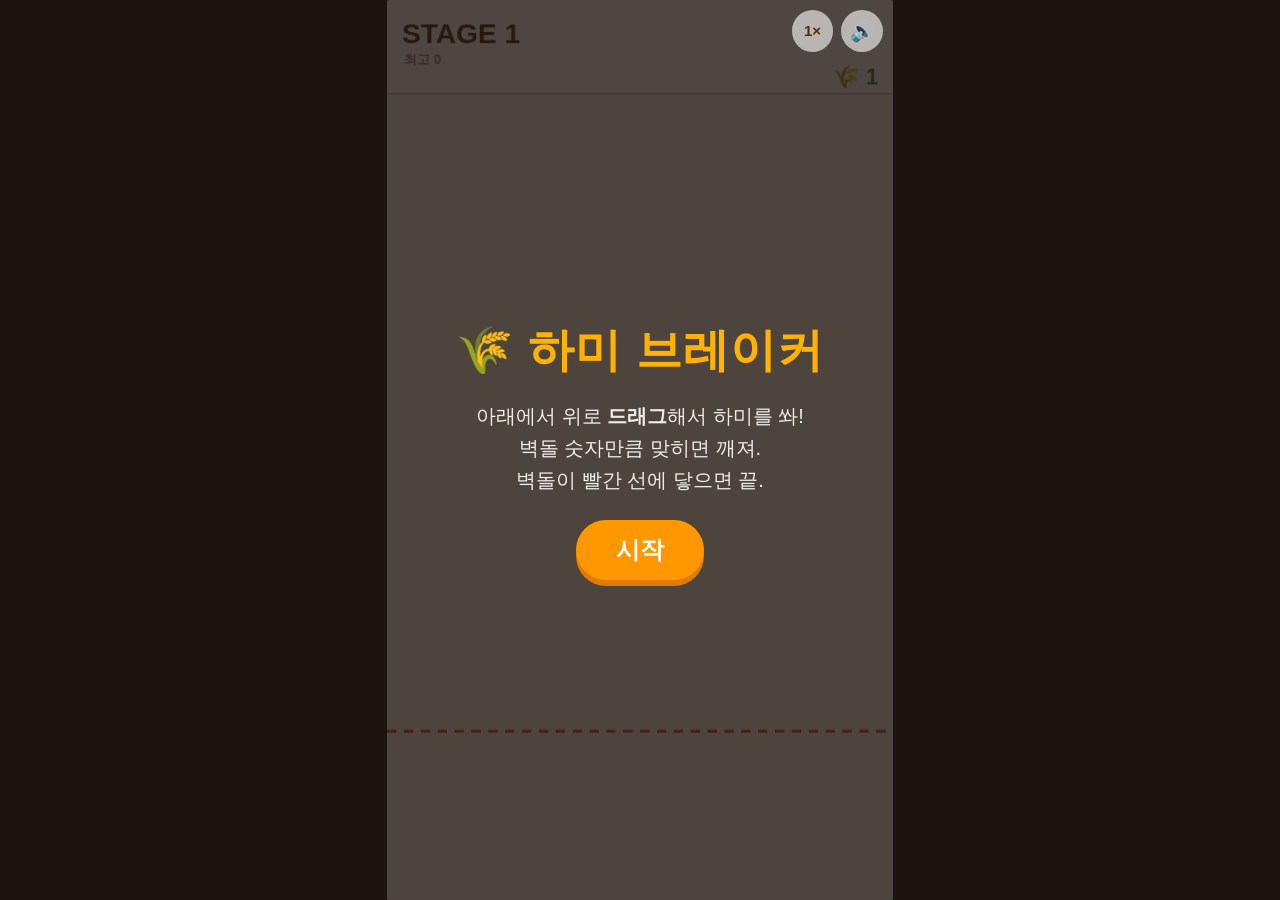
==== hami-breaker.html @ 2b54de38 "벽돌색 스테이지 상대값(최신=빨강, 낮을수록 연하게)" ====
<!DOCTYPE html>
<html lang="ko">
<head>
<meta charset="utf-8">
<meta name="viewport" content="width=device-width, initial-scale=1, maximum-scale=1, user-scalable=no">
<title>하미 브레이커</title>
<style>
  * { margin:0; padding:0; box-sizing:border-box; -webkit-tap-highlight-color:transparent; }
  html,body {
    height:100%; background:#1b1410; overflow:hidden;
    font-family:-apple-system,'Segoe UI',Roboto,'Apple SD Gothic Neo','Malgun Gothic',sans-serif;
    display:flex; align-items:center; justify-content:center;
    user-select:none; touch-action:none;
  }
  #wrap {
    position:relative; height:100vh; aspect-ratio:540/960; max-width:100vw;
    box-shadow:0 0 60px rgba(0,0,0,.6);
  }
  canvas { display:block; width:100%; height:100%; background:#fff8e1; border-radius:2px; }
  #overlay {
    position:absolute; inset:0; display:flex; flex-direction:column;
    align-items:center; justify-content:center; gap:18px;
    background:rgba(27,20,16,.78); color:#fff; text-align:center;
    opacity:0; pointer-events:none; transition:opacity .25s;
  }
  #overlay.show { opacity:1; pointer-events:auto; }
  #mute {
    position:absolute; top:10px; right:10px; z-index:5;
    width:42px; height:42px; border:none; border-radius:50%;
    background:rgba(255,255,255,.6); font-size:20px; cursor:pointer; line-height:42px;
  }
  #mute:active { transform:scale(.92); }
  #speed {
    position:absolute; top:10px; right:60px; z-index:5;
    height:42px; padding:0 12px; border:none; border-radius:21px;
    background:rgba(255,255,255,.6); font-size:15px; font-weight:800; color:#5d2c00;
    cursor:pointer; line-height:42px;
  }
  #speed.on { background:#ff9800; color:#fff; }
  #speed:active { transform:scale(.92); }
  #overlay h1 { font-size:clamp(28px,7vw,46px); color:#ffb300; letter-spacing:1px; }
  #overlay p  { font-size:clamp(15px,3.6vw,20px); line-height:1.6; opacity:.9; }
  #overlay .big { font-size:clamp(34px,9vw,60px); color:#ff9800; font-weight:800; }
  #btn {
    margin-top:6px; padding:14px 40px; font-size:clamp(18px,4.4vw,24px); font-weight:700;
    color:#fff; background:#ff9800; border:none; border-radius:40px; cursor:pointer;
    box-shadow:0 6px 0 #e07b00; transition:transform .05s;
  }
  #btn:active { transform:translateY(4px); box-shadow:0 2px 0 #e07b00; }
</style>
</head>
<body>
<div id="wrap">
  <canvas id="cv" width="540" height="960"></canvas>
  <button id="speed" aria-label="배속">1×</button>
  <button id="mute" aria-label="소리 켜기/끄기">🔊</button>
  <div id="overlay" class="show">
    <h1 id="ttl">🌾 하미 브레이커</h1>
    <p id="sub">아래에서 위로 <b>드래그</b>해서 하미를 쏴!<br>벽돌 숫자만큼 맞히면 깨져.<br>벽돌이 빨간 선에 닿으면 끝.</p>
    <div id="scoreLine" style="display:none"></div>
    <button id="btn">시작</button>
  </div>
</div>
<script>window.__HAMI_SRC__="[data-uri]";</script>
<script>
"use strict";
/* =========================================================================
   하미 브레이커 v2 — 스테이지 / 콤보 / 벌크업 / 궤적예측 / juice
   ========================================================================= */

// ---- CONFIG : 재미 튜닝은 여기 ----
const CFG = {
  W:540, H:960, COLS:7, GAP:6,
  TOP:120, DEADLINE:780, LAUNCH_Y:885,
  BALL_R:12, BALL_DRAW:3.2, BALL_SPEED:880,
  FIRE_GAP:0.04, HURRY_AFTER:4.0, MAX_TURN:7, MIN_VY:130,
  SKILL_BONUS:6,      // 한 턴에 이만큼 깰 때마다 보너스 하미 +1 (실력 보상)
  MAX_FIRE_TIME:1.6,  // 공 전체 발사에 걸리는 최대 시간(초)
  WIN_STAGE:100,
  BULK_R:1.55,        // 벌크 시 공 크기 배율
  ROW_FILL:0.7,       // 새 줄 벽돌 생길 확률
  PICKUP_CHANCE:0.55, // 새 줄에 픽업 들어갈 확률
};
const COLW=(CFG.W-CFG.GAP*(CFG.COLS+1))/CFG.COLS;
const ROWH=32;   // 벽돌 높이(얇은 직사각형)
const HEADER_H=100;  // 상단 헤더 높이(정보 영역)
const colX=c=>CFG.GAP+c*(COLW+CFG.GAP);
const rowY=r=>CFG.TOP+r*(ROWH+CFG.GAP);
const clamp=(v,a,b)=>Math.max(a,Math.min(b,v));

// ---- 테마 ----
const THEME = {
  bg:'#fff8e1',
  brick1:'#ffcc80', brick2:'#ffa726', brick3:'#fb8c00', bomb:'#ef5350',
  brickEdge:'#e65100', text:'#5d2c00',
  pickup:'#66bb6a', dead:'#e53935',
};

// ---- 사운드 (Web Audio, 합성) ----
const SND = {
  ctx:null, muted:false, master:1.4, noise:null, lastHit:0,
  init(){
    if(!this.ctx){ try{ this.ctx=new (window.AudioContext||window.webkitAudioContext)(); }catch(e){} }
    if(this.ctx&&!this.noise){ const n=Math.floor(this.ctx.sampleRate*0.3);
      const buf=this.ctx.createBuffer(1,n,this.ctx.sampleRate), d=buf.getChannelData(0);
      for(let i=0;i<n;i++) d[i]=Math.random()*2-1; this.noise=buf; }
    if(this.ctx&&this.ctx.state==='suspended') this.ctx.resume();
  },
  // 필터된 노이즈 = 퍼커시브 "톡/퍽"
  pop(freq,dur,vol,q){
    if(this.muted||!this.ctx||!this.noise) return;
    const t=this.ctx.currentTime;
    const s=this.ctx.createBufferSource(); s.buffer=this.noise;
    const bp=this.ctx.createBiquadFilter(); bp.type='bandpass';
    bp.frequency.setValueAtTime(freq,t); bp.frequency.exponentialRampToValueAtTime(Math.max(80,freq*0.45),t+dur);
    bp.Q.value=q||4;
    const g=this.ctx.createGain(); g.gain.setValueAtTime((vol||0.3)*this.master,t); g.gain.exponentialRampToValueAtTime(0.0001,t+dur);
    s.connect(bp); bp.connect(g); g.connect(this.ctx.destination); s.start(t); s.stop(t+dur);
  },
  // 부드러운 톤 (코인/팡파레)
  beep(freq,dur,vol,type){
    if(this.muted||!this.ctx) return;
    const t=this.ctx.currentTime;
    const o=this.ctx.createOscillator(), g=this.ctx.createGain();
    o.type=type||'sine'; o.frequency.value=freq;
    g.gain.setValueAtTime(0,t); g.gain.linearRampToValueAtTime((vol||0.2)*this.master,t+0.012); g.gain.exponentialRampToValueAtTime(0.0001,t+dur);
    o.connect(g); g.connect(this.ctx.destination); o.start(t); o.stop(t+dur);
  },
  hit(){ if(!this.ctx)return; if(this.ctx.currentTime-this.lastHit<0.018)return; this.lastHit=this.ctx.currentTime; this.pop(950,0.045,0.10,2); },
  brk(combo){ this.pop(420+Math.min(900,(combo||1)*55),0.11,0.32,3); },
  pick(){ this.beep(880,0.10,0.18,'sine'); setTimeout(()=>this.beep(1320,0.13,0.16,'sine'),55); },
  shoot(){ this.pop(280,0.06,0.09,1); },
  bulk(){ this.pop(150,0.5,0.4,1.4); this.beep(220,0.45,0.18,'sawtooth'); setTimeout(()=>this.beep(440,0.4,0.16,'square'),130); },
  clear(){ [660,880,1100,1320].forEach((f,i)=>setTimeout(()=>this.beep(f,0.25,0.18,'sine'),i*100)); },
  over(){ this.beep(330,0.45,0.2,'sine'); setTimeout(()=>this.beep(196,0.6,0.2,'sine'),120); },
  win(){ [523,659,784,1047,1319,1568].forEach((f,i)=>setTimeout(()=>this.beep(f,0.28,0.18,'triangle'),i*140)); },
};

// ---- DOM ----
const cv=document.getElementById('cv');
const ctx=cv.getContext('2d');
const overlay=document.getElementById('overlay');
const btn=document.getElementById('btn');
const ttl=document.getElementById('ttl');
const sub=document.getElementById('sub');
const scoreLine=document.getElementById('scoreLine');

// ---- 하미 이미지 ----
const HAMI_IMG=new Image();
let hamiReady=false;
HAMI_IMG.onload=()=>{ hamiReady=true; };
HAMI_IMG.src=window.__HAMI_SRC__||'';
const HAMI_AR=266/273;
function drawHami(x,y,r){
  if(hamiReady){ const h=r*CFG.BALL_DRAW, w=h*HAMI_AR; ctx.drawImage(HAMI_IMG,x-w/2,y-h/2,w,h); return; }
  ctx.fillStyle='#fffdf7'; ctx.strokeStyle='#ffcc80'; ctx.lineWidth=Math.max(1,r*0.18);
  ctx.beginPath(); ctx.ellipse(x,y+r*0.1,r*0.92,r,0,0,6.2832); ctx.fill(); ctx.stroke();
}

// ---- 게임 상태 ----
let game=null;
let gameSpeed=1;   // 1× / 1.5× 토글
function newGame(){
  return { state:'menu', stage:1, ballCount:1, score:0,
           best:+(localStorage.getItem('hami_best')||0),
           balls:[], bricks:[], pickups:[], particles:[], popups:[],
           launchX:CFG.W/2, aim:null, fireDir:null, fireQueue:0, fireTimer:0,
           turnTime:0, nextLaunchX:null, turnsUsed:0, par:1,
           combo:0, comboPunch:0, comboHitT:9, turnContacts:0, cleared:0, nextMilestone:1000, slowDone:false,
           bulk:false, pierce:false, dmgMult:1, roulette:null, fireGap:CFG.FIRE_GAP,
           shake:0, hitstop:0, timeScale:1 };
}

// 맨 윗줄(row 0) 새로 생성 — 벽돌 숫자(HP) = 현재 스테이지
function spawnTopRow(g){
  const hp=g.stage;
  const fill=Math.min(0.42+g.stage*0.006,0.72);  // 벽돌 개수 살짝 올림(난이도↑)
  let placed=0;
  for(let c=0;c<CFG.COLS;c++){
    if(Math.random()<fill){
      g.bricks.push({col:c,row:0,hp,maxHp:hp,type:'normal',shake:0,dead:false});
      placed++;
    }
  }
  if(placed===0){ const c=Math.floor(Math.random()*CFG.COLS);
    g.bricks.push({col:c,row:0,hp,maxHp:hp,type:'normal',shake:0,dead:false}); }
  // 매 줄마다 하미 픽업 1개 무조건 (+1, 가끔 +2)
  let empties=[];
  for(let c=0;c<CFG.COLS;c++) if(!g.bricks.some(b=>b.row===0&&b.col===c)) empties.push(c);
  if(empties.length===0){ const c=Math.floor(Math.random()*CFG.COLS);
    g.bricks=g.bricks.filter(b=>!(b.row===0&&b.col===c)); empties=[c]; }
  const c=empties[Math.floor(Math.random()*empties.length)];
  const amount=1;  // 픽업은 전부 +1
  g.pickups.push({col:c,row:0,taken:false,amount});
}

function startRun(){
  if(!game) game=newGame();
  const g=game;
  g.stage=1; g.ballCount=1; g.score=1;
  g.balls=[]; g.bricks=[]; g.pickups=[]; g.particles=[]; g.popups=[];
  g.aim=null; g.nextLaunchX=null; g.fireQueue=0; g.turnTime=0;
  g.combo=0; g.comboPunch=0; g.comboHitT=9; g.turnContacts=0; g.cleared=0; g.nextMilestone=1000; g.slowDone=false;
  g.bulk=false; g.pierce=false; g.dmgMult=1; g.roulette=null;
  g.shake=0; g.hitstop=0; g.timeScale=1; g.launchX=CFG.W/2;
  // 스테이지 1: 한 줄로 시작 (하미 픽업 1개 같이)
  spawnTopRow(g);
  g.state='aiming';
  hideOverlay();
}

// ---- 입력 ----
function canvasPos(evt){
  const rect=cv.getBoundingClientRect();
  const src=evt.touches?evt.touches[0]:(evt.changedTouches?evt.changedTouches[0]:evt);
  return { x:(src.clientX-rect.left)/rect.width*CFG.W, y:(src.clientY-rect.top)/rect.height*CFG.H };
}
let dragging=false;
function onDown(e){ if(!game||game.state!=='aiming')return; e.preventDefault();
  const p=canvasPos(e); if(p.y<CFG.TOP)return; dragging=true; game.aim=p; }
function onMove(e){ if(!dragging||!game)return; e.preventDefault(); game.aim=canvasPos(e); }
function onUp(e){ if(!dragging||!game)return; e.preventDefault(); dragging=false;
  const dir=aimDir(game); game.aim=null; if(!dir)return; launch(game,dir); }
function aimDir(g){ if(!g.aim)return null;
  let dx=g.aim.x-g.launchX, dy=g.aim.y-CFG.LAUNCH_Y; const len=Math.hypot(dx,dy);
  if(len<8)return null; dx/=len; dy/=len; if(dy>-0.12)return null; return {x:dx,y:dy}; }
function launch(g,dir){ SND.shoot(); g.state='shooting'; g.fireQueue=g.ballCount; g.fireTimer=0;
  g.fireDir=dir; g.turnTime=0; g.nextLaunchX=null; g.turnsUsed++;
  g.turnContacts=0; g.cleared=0; g.bulk=false; g.pierce=false; g.dmgMult=1;
  g.slowDone=false; g.fleeing=false;   // 콤보(g.combo)는 유지 — 턴 넘어가도 안 지움
  // 공 많으면 발사 간격 줄여서 총 발사시간 ~1.6초로 캡
  g.fireGap=Math.max(0.004, Math.min(CFG.FIRE_GAP, CFG.MAX_FIRE_TIME/g.ballCount)); }
cv.addEventListener('mousedown',onDown);
cv.addEventListener('mousemove',onMove);
window.addEventListener('mouseup',onUp);
cv.addEventListener('touchstart',onDown,{passive:false});
cv.addEventListener('touchmove',onMove,{passive:false});
window.addEventListener('touchend',onUp,{passive:false});

// ---- 물리 ----
function brickRect(b){ return {x:colX(b.col),y:rowY(b.row),w:COLW,h:ROWH}; }
function circleBrick(x,y,R,b){ const r=brickRect(b);
  const cx=clamp(x,r.x,r.x+r.w), cy=clamp(y,r.y,r.y+r.h);
  return (x-cx)*(x-cx)+(y-cy)*(y-cy)<=R*R; }
function reflectOff(ball,b,R){ const r=brickRect(b);
  const cx=clamp(ball.x,r.x,r.x+r.w), cy=clamp(ball.y,r.y,r.y+r.h);
  let nx=ball.x-cx, ny=ball.y-cy, d2=nx*nx+ny*ny;
  if(d2<1e-6){ const L=ball.x-r.x,Rr=r.x+r.w-ball.x,T=ball.y-r.y,B=r.y+r.h-ball.y,m=Math.min(L,Rr,T,B);
    if(m===L){ball.x=r.x-R;ball.vx=-Math.abs(ball.vx);} else if(m===Rr){ball.x=r.x+r.w+R;ball.vx=Math.abs(ball.vx);}
    else if(m===T){ball.y=r.y-R;ball.vy=-Math.abs(ball.vy);} else {ball.y=r.y+r.h+R;ball.vy=Math.abs(ball.vy);} }
  else { const d=Math.sqrt(d2); nx/=d; ny/=d; const dot=ball.vx*nx+ball.vy*ny;
    ball.vx-=2*dot*nx; ball.vy-=2*dot*ny; const push=R-d; ball.x+=nx*push; ball.y+=ny*push; } }

function fireOne(g){ g.balls.push({x:g.launchX,y:CFG.LAUNCH_Y,vx:g.fireDir.x*CFG.BALL_SPEED,vy:g.fireDir.y*CFG.BALL_SPEED,active:true,trail:[]}); }

function stepBall(g,ball,dt){
  const R=g.bulk?CFG.BALL_R*CFG.BULK_R:CFG.BALL_R;
  const dist=Math.hypot(ball.vx,ball.vy)*dt;
  const steps=Math.max(1,Math.ceil(dist/(R*0.8)));
  const h=dt/steps;
  for(let s=0;s<steps&&ball.active;s++){
    ball.x+=ball.vx*h; ball.y+=ball.vy*h;
    if(ball.x<R){ball.x=R;ball.vx=Math.abs(ball.vx);}
    if(ball.x>CFG.W-R){ball.x=CFG.W-R;ball.vx=-Math.abs(ball.vx);}
    if(ball.y<R){ball.y=R;ball.vy=Math.abs(ball.vy);}
    if(ball.y>CFG.LAUNCH_Y){ ball.active=false; if(g.nextLaunchX===null)g.nextLaunchX=ball.x; return; }
    if(!g.fleeing) for(const b of g.bricks){ if(b.dead)continue;   // 탈출모드면 벽돌 통과
      if(circleBrick(ball.x,ball.y,R,b)){
        g.combo++; g.turnContacts++;                 // 콤보 = 부딪힌 횟수(누적)
        g.comboPunch=1; g.comboHitT=0;                // 리듬게임식 펀치
        if(g.combo>=g.nextMilestone) triggerRoulette(g);
        const dmg=(g.bulk?2:1)*(g.dmgMult||1);
        if(g.pierce){ damageBrick(g,b,dmg+1,ball.x,ball.y); }   // 관통: 안 튕기고 뚫음
        else { reflectOff(ball,b,R); damageBrick(g,b,dmg,ball.x,ball.y); }
        break;
      }
    }
    for(const p of g.pickups){ if(p.taken)continue;
      const px=colX(p.col)+COLW/2, py=rowY(p.row)+ROWH/2;
      if(Math.hypot(ball.x-px,ball.y-py)<R+16){ p.taken=true; g.ballCount+=(p.amount||1);
        spawnPick(g,px,py); addPopup(g,px,py,'+'+(p.amount||1),p.amount>=2?'#1b5e20':'#2e7d32',p.amount>=2?28:20); }
    }
    // 수평 고착 방지 — 단, 회수(hurry) 중엔 끄고 아래로 흘려보냄
    if(!g.bulk && g.turnTime<=CFG.HURRY_AFTER && Math.abs(ball.vy)<CFG.MIN_VY){
      ball.vy=(ball.vy<0?-1:1)*CFG.MIN_VY;
      const sp=Math.hypot(ball.vx,ball.vy)||CFG.BALL_SPEED;
      const k=Math.sqrt(Math.max(0,sp*sp-ball.vy*ball.vy)); ball.vx=(ball.vx<0?-1:1)*k;
    }
  }
}

function damageBrick(g,b,dmg,hx,hy){
  b.hp-=dmg; b.shake=1; spawnHit(g,hx,hy);
  if(b.hp<=0&&!b.dead){
    b.dead=true; g.cleared++;                 // 이번 턴 부순 수(실력보너스용)
    spawnPop(g,colX(b.col)+COLW/2,rowY(b.row)+ROWH/2,false);
    SND.brk(Math.min(20,g.cleared));
    g.shake=Math.min(15,g.shake+2.4);
    if(!g.slowDone && g.bricks.filter(x=>!x.dead).length===1){ g.timeScale=0.35; g.slowDone=true; }
  }
}

// ===== 룰렛 벌크업 =====
const EFFECTS = [
  { key:'bulk',  label:'벌크업',  emoji:'💪', color:'#ff9800', apply(g){ g.bulk=true; } },
  { key:'pierce',label:'관통',    emoji:'⚡', color:'#42a5f5', apply(g){ g.pierce=true; } },
  { key:'row',   label:'줄 파괴', emoji:'💥', color:'#ef5350', apply(g){ destroyBottomRow(g); } },
  { key:'mult',  label:'증식',    emoji:'✨', color:'#ab47bc', apply(g){ duplicateBalls(g); } },
  { key:'power', label:'강타 ×3', emoji:'🎯', color:'#26a69a', apply(g){ g.dmgMult=3; } },
  { key:'bonus', label:'하미 +5', emoji:'💰', color:'#66bb6a', apply(g){ g.ballCount+=5; } },
];
function destroyBottomRow(g){
  let maxRow=-1; for(const b of g.bricks){ if(!b.dead&&b.row>maxRow)maxRow=b.row; }
  for(const b of g.bricks){ if(!b.dead&&b.row===maxRow){ b.dead=true; g.cleared++;
    spawnPop(g,colX(b.col)+COLW/2,rowY(b.row)+ROWH/2,true); } }
  g.shake=16;
}
function duplicateBalls(g){
  const add=[];
  for(const b of g.balls){ if(b.active && g.balls.length+add.length<400)
    add.push({x:b.x,y:b.y,vx:-b.vx,vy:b.vy,active:true,trail:[]}); }
  g.balls.push(...add);
}
function triggerRoulette(g){
  if(g.roulette&&g.roulette.active) return;
  g.nextMilestone+=1000;
  g.roulette={active:true,t:0,dur:1.9,chosen:Math.floor(Math.random()*EFFECTS.length),applied:false,hold:0};
  SND.bulk();
}
function updateRoulette(g,dt){
  const r=g.roulette; r.t+=dt;
  if(r.t>=r.dur && !r.applied){ r.applied=true; EFFECTS[r.chosen].apply(g); g.shake=16; SND.brk(80); }
  if(r.applied){ r.hold+=dt; if(r.hold>0.95) r.active=false; }
}

// ---- 파티클 / 팝업 ----
function part(x,y,c,s,sq){ const a=Math.random()*6.28, v=70+Math.random()*230;
  return {x,y,vx:Math.cos(a)*v,vy:Math.sin(a)*v-60,life:0.45+Math.random()*0.3,c,s:s+Math.random()*2,
          sq:!!sq,rot:Math.random()*6.28,vr:(Math.random()-0.5)*14}; }
function spawnHit(g,x,y){ SND.hit(); for(let i=0;i<2;i++) g.particles.push(part(x,y,'#ffb300',2)); }
function spawnPop(g,x,y,big){ const n=big?14:8, cols=['#ff7043','#ff8a65','#ffab40','#f4511e'];
  for(let i=0;i<n;i++) g.particles.push(part(x,y,cols[i%cols.length],big?4:3,true)); }
function spawnPick(g,x,y){ for(let i=0;i<10;i++) g.particles.push(part(x,y,THEME.pickup,3)); }
function addPopup(g,x,y,text,color,size){ g.popups.push({x,y,text,color,size,vy:-70,life:0.9}); }
function comboColor(c){ return c<6?'#ff9800':c<10?'#f4511e':c<16?'#d500f9':'#aa00ff'; }
// 벽돌 색 = 현재 스테이지 기준 상대값: 스테이지 숫자(최대)가 제일 빨강, 낮을수록 연하게
function brickColor(hp,stage){
  const t=Math.max(0,Math.min(1, hp/Math.max(1,stage)));
  const r=Math.round(255+(211-255)*t), g=Math.round(214+(45-214)*t), b=Math.round(180+(45-180)*t);
  return `rgb(${r},${g},${b})`;
}

// ---- 턴 종료 / 스테이지 흐름 ----
function endTurn(g){
  if(g.nextLaunchX!==null) g.launchX=clamp(g.nextLaunchX,COLW*0.3,CFG.W-COLW*0.3);
  g.bricks=g.bricks.filter(b=>!b.dead);
  g.pickups=g.pickups.filter(p=>!p.taken);
  const cleared=g.cleared;   // 이번 턴에 깬 벽돌 수
  // 이번 턴 하나도 못 맞췄으면 콤보 초기화
  if(g.turnContacts===0){ g.combo=0; g.nextMilestone=1000; }
  g.bulk=false; g.pierce=false; g.dmgMult=1;
  // 한 칸 내림
  for(const b of g.bricks) b.row++;
  for(const p of g.pickups) p.row++;
  // 데드라인 닿으면 게임오버
  if(g.bricks.some(b=>rowY(b.row)+ROWH>=CFG.DEADLINE)){ gameOver(g); return; }
  // 다음 스테이지: 새 윗줄(숫자=스테이지) + 하미 픽업 같이 내려옴
  g.stage++; g.score=g.stage;
  if(g.stage>g.best){ g.best=g.stage; localStorage.setItem('hami_best',g.best); }
  spawnTopRow(g);
  // 실력 보상: 많이 깰수록 보너스 하미 (스노우볼)
  const bonus=Math.floor(cleared/CFG.SKILL_BONUS);
  if(bonus>0){ g.ballCount+=bonus; addPopup(g,g.launchX,CFG.LAUNCH_Y-34,'+'+bonus+' 하미!','#ff6f00',24); }
  g.state='aiming';
}
function emitResult(g){
  console.log('[HAMI_RESULT]',JSON.stringify({stage:g.stage,score:g.score,balls:g.ballCount}));
}
function gameOver(g){
  g.state='over'; SND.over(); emitResult(g);
  showOverlay('게임 오버',
    `<div class="big">STAGE ${g.stage}</div><p>최고 ${g.best} · 하미 ${g.ballCount}마리</p>`,
    '다시', ()=>{ startRun(); });
}

// ---- 궤적 예측 ----
function predictPath(g,dir){
  let x=g.launchX,y=CFG.LAUNCH_Y,vx=dir.x*CFG.BALL_SPEED,vy=dir.y*CFG.BALL_SPEED;
  const R=CFG.BALL_R, dtp=1/120, pts=[{x,y}]; let bounces=0;
  for(let i=0;i<1000;i++){
    x+=vx*dtp; y+=vy*dtp;
    if(x<R){x=R;vx=-vx;bounces++;} if(x>CFG.W-R){x=CFG.W-R;vx=-vx;bounces++;}
    if(y<R){y=R;vy=-vy;bounces++;}
    let hit=false;
    for(const b of g.bricks){ if(b.dead)continue; if(circleBrick(x,y,R,b)){hit=true;break;} }
    if(i%4===0) pts.push({x,y});
    if(hit){ pts.push({x,y}); break; }
    if(y>CFG.LAUNCH_Y||bounces>3) break;
  }
  return pts;
}

// ---- 업데이트 ----
function update(dt){
  const g=game; if(!g) return;
  if(g.shake>0) g.shake=Math.max(0,g.shake-dt*55);
  g.comboPunch=Math.max(0,(g.comboPunch||0)-dt*7); g.comboHitT=(g.comboHitT||0)+dt;
  g.timeScale+=(1-g.timeScale)*Math.min(1,dt*3.5);
  if(g.roulette&&g.roulette.active){ updateRoulette(g,dt); }   // 룰렛 중 물리 정지
  else if(g.hitstop>0){ g.hitstop-=dt; }
  else if(g.state==='shooting'){ stepShooting(g,dt*g.timeScale*gameSpeed); }
  for(const p of g.particles){ p.x+=p.vx*dt; p.y+=p.vy*dt; p.vy+=620*dt; p.life-=dt; if(p.sq)p.rot+=p.vr*dt; }
  g.particles=g.particles.filter(p=>p.life>0);
  for(const p of g.popups){ p.y+=p.vy*dt; p.vy*=0.92; p.life-=dt; }
  g.popups=g.popups.filter(p=>p.life>0);
  for(const b of g.bricks) if(b.shake>0) b.shake=Math.max(0,b.shake-dt*6);
}
function stepShooting(g,dt){
  g.turnTime+=dt;
  if(g.fireQueue>0){ g.fireTimer-=dt; while(g.fireQueue>0&&g.fireTimer<=0){ fireOne(g); g.fireQueue--; g.fireTimer+=g.fireGap; } }
  // 오래 튕기면: 점점 빨라지고 아래로 당겨서 자연스럽게 회수 (텔레포트 X)
  if(g.fireQueue===0 && g.turnTime>CFG.HURRY_AFTER){
    const boost=1+Math.min(2.2,(g.turnTime-CFG.HURRY_AFTER)*0.7);
    for(const b of g.balls){ if(!b.active)continue;
      b.vy+=260*dt;                                   // 아래로 당김
      const sp=Math.hypot(b.vx,b.vy)||1, t=CFG.BALL_SPEED*boost;
      b.vx=b.vx/sp*t; b.vy=b.vy/sp*t;                 // 속도 부스트
    }
  }
  // 하드 캡: 너무 오래면 벽돌 통과시켜 바닥으로 빼냄 (최대 턴 길이 보장)
  if(g.fireQueue===0 && g.turnTime>CFG.MAX_TURN){
    g.fleeing=true;
    for(const b of g.balls){ if(!b.active)continue; b.vx*=0.4; b.vy=Math.abs(b.vy)+CFG.BALL_SPEED; }
  }
  for(const b of g.balls) if(b.active){ stepBall(g,b,dt);
    if(b.active){ b.trail.push({x:b.x,y:b.y}); if(b.trail.length>32) b.trail.shift(); } }
  g.balls=g.balls.filter(b=>b.active);
  if(g.fireQueue===0&&g.balls.length===0) endTurn(g);
}

// ---- 렌더 ----
function roundRect(x,y,w,h,r){ ctx.beginPath(); ctx.moveTo(x+r,y);
  ctx.arcTo(x+w,y,x+w,y+h,r); ctx.arcTo(x+w,y+h,x,y+h,r); ctx.arcTo(x,y+h,x,y,r); ctx.arcTo(x,y,x+w,y,r); ctx.closePath(); }

function render(){
  const g=game;
  ctx.setTransform(1,0,0,1,0,0);
  ctx.clearRect(0,0,CFG.W,CFG.H);
  ctx.fillStyle=THEME.bg; ctx.fillRect(0,0,CFG.W,CFG.H);
  ctx.save();
  if(g&&g.shake>0) ctx.translate((Math.random()-0.5)*g.shake,(Math.random()-0.5)*g.shake);

  // 데드라인
  ctx.strokeStyle=THEME.dead; ctx.lineWidth=3; ctx.setLineDash([10,8]);
  ctx.beginPath(); ctx.moveTo(0,CFG.DEADLINE); ctx.lineTo(CFG.W,CFG.DEADLINE); ctx.stroke();
  ctx.setLineDash([]);

  if(g){
    // 벽돌 — 숫자 높을수록 진한 빨강, 낮을수록 연하게
    for(const b of g.bricks){ if(b.dead)continue;
      const r=brickRect(b), sx=b.shake>0?(Math.random()-0.5)*4*b.shake:0;
      ctx.fillStyle=brickColor(b.hp,g.stage);
      ctx.strokeStyle='rgba(150,40,20,.35)'; ctx.lineWidth=1.5;
      roundRect(r.x+sx,r.y,r.w,r.h,7); ctx.fill(); ctx.stroke();
      ctx.fillStyle='#fff'; ctx.textAlign='center'; ctx.textBaseline='middle';
      ctx.font=`bold ${Math.floor(r.h*0.46)}px sans-serif`; ctx.fillText(b.hp,r.x+r.w/2+sx,r.y+r.h/2+1);
    }
    // 픽업
    for(const p of g.pickups){ if(p.taken)continue;
      const px=colX(p.col)+COLW/2, py=rowY(p.row)+ROWH/2, amt=p.amount||1;
      ctx.fillStyle=THEME.pickup; ctx.globalAlpha=0.22; ctx.beginPath(); ctx.arc(px,py,20,0,6.2832); ctx.fill(); ctx.globalAlpha=1;
      drawHami(px,py,11);
      ctx.fillStyle=amt>=2?'#1b5e20':'#2e7d32'; ctx.font=`bold ${amt>=2?16:13}px sans-serif`;
      ctx.textAlign='center'; ctx.textBaseline='middle'; ctx.fillText('+'+amt,px,py+24);
    }
    // 파티클 (사각 조각 / 원)
    for(const p of g.particles){ ctx.globalAlpha=Math.max(0,Math.min(1,p.life*2.5)); ctx.fillStyle=p.c;
      if(p.sq){ ctx.save(); ctx.translate(p.x,p.y); ctx.rotate(p.rot);
        ctx.fillRect(-p.s,-p.s,p.s*2,p.s*2); ctx.restore(); }
      else { ctx.beginPath(); ctx.arc(p.x,p.y,p.s,0,6.2832); ctx.fill(); } }
    ctx.globalAlpha=1;
    // 궤적 예측
    if(dragging){ const dir=aimDir(g); if(dir){ const pts=predictPath(g,dir);
      for(let i=0;i<pts.length;i++){ const a=1-i/pts.length; ctx.globalAlpha=0.2+0.6*a;
        ctx.fillStyle='#ff9800'; ctx.beginPath(); ctx.arc(pts[i].x,pts[i].y,4,0,6.2832); ctx.fill(); }
      ctx.globalAlpha=1; const last=pts[pts.length-1];
      ctx.strokeStyle='rgba(229,57,53,.9)'; ctx.lineWidth=3; ctx.beginPath(); ctx.arc(last.x,last.y,11,0,6.2832); ctx.stroke();
    }}
    // 공 트레일(잔상) → 역동적. 공 많으면 끔(폰 렉 방지, 공무리 자체가 화려함)
    const br=g.bulk?CFG.BALL_R*CFG.BULK_R:CFG.BALL_R;
    if(g.balls.length<=60){
      ctx.lineCap='round';
      for(const b of g.balls){ const tr=b.trail; if(!tr||tr.length<2)continue;
        for(let i=1;i<tr.length;i++){ const a=i/tr.length;
          ctx.strokeStyle=g.bulk?`rgba(171,71,188,${a*0.20})`:`rgba(120,175,255,${a*0.17})`;
          ctx.lineWidth=br*1.8*a;
          ctx.beginPath(); ctx.moveTo(tr[i-1].x,tr[i-1].y); ctx.lineTo(tr[i].x,tr[i].y); ctx.stroke();
        }
      }
    }
    // 공
    for(const b of g.balls) drawHami(b.x,b.y,br);
    // 발사대 하미
    if(g.state==='aiming') drawHami(g.launchX,CFG.LAUNCH_Y,13);
    // 팝업
    for(const p of g.popups){ ctx.globalAlpha=Math.max(0,Math.min(1,p.life*1.6));
      ctx.fillStyle=p.color; ctx.font=`900 ${p.size}px sans-serif`; ctx.textAlign='center'; ctx.textBaseline='middle';
      ctx.fillText(p.text,p.x,p.y); }
    ctx.globalAlpha=1;
  }
  ctx.restore();

  // ===== 상단 헤더 (흔들림 영향 X) =====
  if(g){
    // 헤더 배경 + 구분선
    ctx.fillStyle='#fffdf5'; ctx.fillRect(0,0,CFG.W,HEADER_H);
    ctx.strokeStyle='rgba(93,44,0,.25)'; ctx.lineWidth=2;
    ctx.beginPath(); ctx.moveTo(0,HEADER_H); ctx.lineTo(CFG.W,HEADER_H); ctx.stroke();
    // 좌: 스테이지 + 최고
    ctx.fillStyle=THEME.text; ctx.textAlign='left'; ctx.textBaseline='alphabetic';
    ctx.font='bold 30px sans-serif'; ctx.fillText('STAGE '+g.stage,16,46);
    ctx.font='bold 14px sans-serif'; ctx.fillStyle='#a1887f';
    ctx.fillText('최고 '+g.best,18,68);
    // 우: 하미 수 (버튼 아래쪽)
    ctx.textAlign='right'; ctx.font='bold 23px sans-serif'; ctx.fillStyle='#2e7d32';
    ctx.fillText('🌾 '+g.ballCount,CFG.W-16,90);
    // 중앙: 콤보 (리듬게임식 — 때릴 때 퐁, 안 때리면 흐려짐)
    if(g.combo>0){
      const idle=Math.max(0,g.comboHitT-0.5);
      const alpha=Math.max(0.28,1-idle*1.1);
      const scale=1+ (g.comboPunch||0)*0.4;
      const cx=CFG.W/2, cy=46;
      ctx.save(); ctx.translate(cx,cy); ctx.scale(scale,scale);
      ctx.textAlign='center'; ctx.textBaseline='middle'; ctx.globalAlpha=alpha;
      const near=g.nextMilestone-g.combo;
      ctx.fillStyle=near<150?'#d500f9':comboColor(Math.min(20,g.combo/70));
      ctx.font='900 34px sans-serif'; ctx.fillText(g.combo.toLocaleString(),0,0);
      ctx.restore();
      ctx.globalAlpha=Math.max(0.3,alpha); ctx.textAlign='center';
      ctx.fillStyle='#8d6e63'; ctx.font='bold 12px sans-serif'; ctx.fillText('COMBO',cx,68);
      ctx.fillStyle='#ab47bc'; ctx.font='bold 11px sans-serif';
      ctx.fillText('룰렛까지 '+near,cx,84);
      ctx.globalAlpha=1;
    }
  }

  // 룰렛 (화면 정지)
  if(g&&g.roulette&&g.roulette.active) drawRoulette(g);
}

function drawRoulette(g){
  const r=g.roulette, N=EFFECTS.length, seg=6.2832/N;
  const cx=CFG.W/2, cy=CFG.H*0.42, rad=Math.min(CFG.W*0.4,200);
  // 회전각: 처음엔 빠르게, 점점 느려져 chosen이 위(포인터)에 멈춤
  const p=Math.min(1, r.t/r.dur), ease=1-Math.pow(1-p,3);
  const targetCenter=r.chosen*seg;                 // chosen 칸 중심 각
  const finalRot=(4*6.2832) + (-1.5708 - targetCenter); // 위쪽(-90도)에 정렬
  const rot=ease*finalRot;
  // 어둡게
  ctx.save();
  ctx.fillStyle='rgba(27,20,16,.72)'; ctx.fillRect(0,0,CFG.W,CFG.H);
  // 휠
  ctx.translate(cx,cy); ctx.rotate(rot);
  for(let i=0;i<N;i++){
    const a0=i*seg-seg/2, a1=a0+seg;
    ctx.beginPath(); ctx.moveTo(0,0); ctx.arc(0,0,rad,a0,a1); ctx.closePath();
    ctx.fillStyle=EFFECTS[i].color; ctx.fill();
    ctx.strokeStyle='rgba(255,255,255,.5)'; ctx.lineWidth=2; ctx.stroke();
    // 라벨(이모지) — 칸 중앙
    ctx.save(); ctx.rotate(i*seg); ctx.translate(rad*0.62,0); ctx.rotate(-i*seg-rot);
    ctx.font='30px sans-serif'; ctx.textAlign='center'; ctx.textBaseline='middle';
    ctx.fillText(EFFECTS[i].emoji,0,0); ctx.restore();
  }
  ctx.rotate(-rot);
  // 가운데 하미
  if(hamiReady){ const h=rad*0.5,w=h*HAMI_AR; ctx.drawImage(HAMI_IMG,-w/2,-h/2,w,h); }
  ctx.restore();
  // 포인터(위)
  ctx.fillStyle='#fff'; ctx.beginPath();
  ctx.moveTo(cx-16,cy-rad-6); ctx.lineTo(cx+16,cy-rad-6); ctx.lineTo(cx,cy-rad+18); ctx.closePath(); ctx.fill();
  // 결과 라벨
  ctx.textAlign='center'; ctx.textBaseline='middle';
  if(r.applied){
    const e=EFFECTS[r.chosen];
    ctx.fillStyle='#fff'; ctx.font='900 26px sans-serif';
    ctx.fillText('🎰 콤보 '+(g.nextMilestone-1000).toLocaleString(),cx,cy+rad+44);
    ctx.fillStyle=e.color; ctx.font='900 46px sans-serif';
    ctx.fillText(e.emoji+' '+e.label+'!',cx,cy+rad+86);
  } else {
    ctx.fillStyle='#ffd54f'; ctx.font='900 30px sans-serif';
    ctx.fillText('하미 룰렛!',cx,cy+rad+48);
  }
}

// ---- 루프 ----
let last=0;
function loop(now){ let dt=(now-last)/1000; last=now; if(!isFinite(dt)||dt>0.05)dt=0.05;
  update(dt); render(); requestAnimationFrame(loop); }

// ---- 오버레이 / 버튼 ----
let overlayAction=startRun;
function showOverlay(title,html,label,action){
  ttl.innerHTML=title; sub.style.display='none';
  scoreLine.style.display='block'; scoreLine.innerHTML=html;
  btn.textContent=label; overlayAction=action; overlay.classList.add('show');
}
function hideOverlay(){ overlay.classList.remove('show'); }
btn.addEventListener('click',()=>{ SND.init(); if(overlayAction) overlayAction(); });

const muteBtn=document.getElementById('mute');
const VOL=[{m:0,icon:'🔇'},{m:0.8,icon:'🔈'},{m:1.4,icon:'🔉'},{m:2.4,icon:'🔊'}];
let volIdx=2;
muteBtn.addEventListener('click',()=>{ SND.init(); volIdx=(volIdx+1)%VOL.length;
  SND.master=VOL[volIdx].m; SND.muted=(SND.master===0); muteBtn.textContent=VOL[volIdx].icon; });

const speedBtn=document.getElementById('speed');
speedBtn.addEventListener('click',()=>{ gameSpeed=gameSpeed===1?1.5:1;
  speedBtn.textContent=gameSpeed===1.5?'1.5×':'1×'; speedBtn.classList.toggle('on',gameSpeed===1.5); });

game=newGame();
requestAnimationFrame(loop);

</script>
</body>
</html>
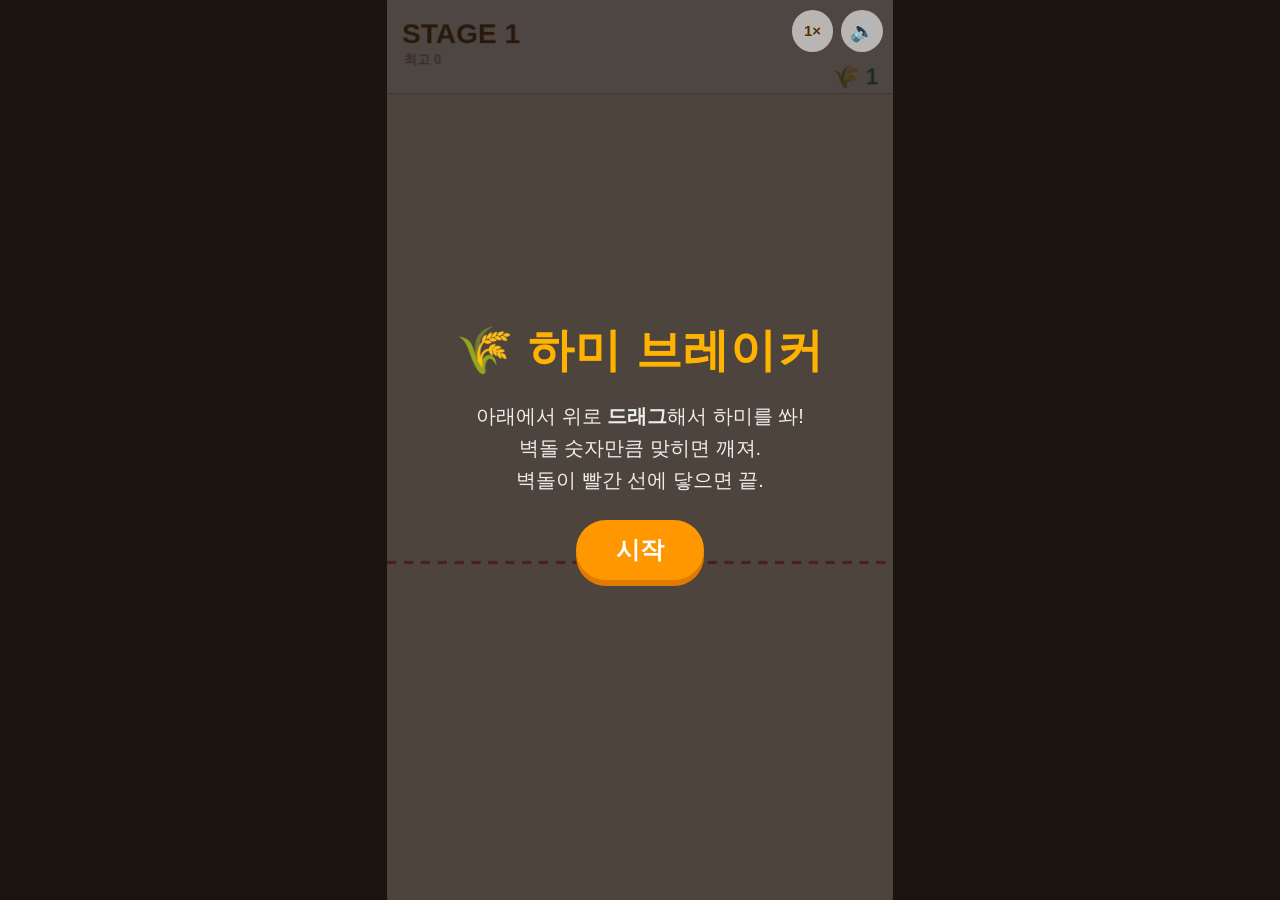
==== commit bbc7464d: "데드라인 위로(약 9칸 죽음=긴장감), 벽돌 키움" ====
--- a/hami-breaker.html
+++ b/hami-breaker.html
@@ -71,7 +71,7 @@
 // ---- CONFIG : 재미 튜닝은 여기 ----
 const CFG = {
   W:540, H:960, COLS:7, GAP:6,
-  TOP:120, DEADLINE:780, LAUNCH_Y:885,
+  TOP:115, DEADLINE:600, LAUNCH_Y:885,   // 데드라인 위로(약 9칸에서 죽음=긴장감)
   BALL_R:12, BALL_DRAW:3.2, BALL_SPEED:880,
   FIRE_GAP:0.04, HURRY_AFTER:4.0, MAX_TURN:7, MIN_VY:130,
   SKILL_BONUS:6,      // 한 턴에 이만큼 깰 때마다 보너스 하미 +1 (실력 보상)
@@ -82,7 +82,7 @@
   PICKUP_CHANCE:0.55, // 새 줄에 픽업 들어갈 확률
 };
 const COLW=(CFG.W-CFG.GAP*(CFG.COLS+1))/CFG.COLS;
-const ROWH=32;   // 벽돌 높이(얇은 직사각형)
+const ROWH=48;   // 벽돌 높이(직사각형)
 const HEADER_H=100;  // 상단 헤더 높이(정보 영역)
 const colX=c=>CFG.GAP+c*(COLW+CFG.GAP);
 const rowY=r=>CFG.TOP+r*(ROWH+CFG.GAP);
@@ -98,9 +98,15 @@
 
 // ---- 사운드 (Web Audio, 합성) ----
 const SND = {
-  ctx:null, muted:false, master:1.4, noise:null, lastHit:0,
+  ctx:null, muted:false, master:1.3, bus:null, noise:null, lastHit:0,
   init(){
     if(!this.ctx){ try{ this.ctx=new (window.AudioContext||window.webkitAudioContext)(); }catch(e){} }
+    if(this.ctx&&!this.bus){
+      const comp=this.ctx.createDynamicsCompressor();
+      comp.threshold.value=-16; comp.ratio.value=4; comp.attack.value=0.002; comp.release.value=0.12;
+      this.bus=this.ctx.createGain(); this.bus.gain.value=this.master;
+      this.bus.connect(comp); comp.connect(this.ctx.destination);
+    }
     if(this.ctx&&!this.noise){ const n=Math.floor(this.ctx.sampleRate*0.3);
       const buf=this.ctx.createBuffer(1,n,this.ctx.sampleRate), d=buf.getChannelData(0);
       for(let i=0;i<n;i++) d[i]=Math.random()*2-1; this.noise=buf; }
@@ -114,8 +120,8 @@
     const bp=this.ctx.createBiquadFilter(); bp.type='bandpass';
     bp.frequency.setValueAtTime(freq,t); bp.frequency.exponentialRampToValueAtTime(Math.max(80,freq*0.45),t+dur);
     bp.Q.value=q||4;
-    const g=this.ctx.createGain(); g.gain.setValueAtTime((vol||0.3)*this.master,t); g.gain.exponentialRampToValueAtTime(0.0001,t+dur);
-    s.connect(bp); bp.connect(g); g.connect(this.ctx.destination); s.start(t); s.stop(t+dur);
+    const g=this.ctx.createGain(); g.gain.setValueAtTime(vol||0.3,t); g.gain.exponentialRampToValueAtTime(0.0001,t+dur);
+    s.connect(bp); bp.connect(g); g.connect(this.bus||this.ctx.destination); s.start(t); s.stop(t+dur);
   },
   // 부드러운 톤 (코인/팡파레)
   beep(freq,dur,vol,type){
@@ -123,17 +129,17 @@
     const t=this.ctx.currentTime;
     const o=this.ctx.createOscillator(), g=this.ctx.createGain();
     o.type=type||'sine'; o.frequency.value=freq;
-    g.gain.setValueAtTime(0,t); g.gain.linearRampToValueAtTime((vol||0.2)*this.master,t+0.012); g.gain.exponentialRampToValueAtTime(0.0001,t+dur);
-    o.connect(g); g.connect(this.ctx.destination); o.start(t); o.stop(t+dur);
+    g.gain.setValueAtTime(0,t); g.gain.linearRampToValueAtTime(vol||0.2,t+0.012); g.gain.exponentialRampToValueAtTime(0.0001,t+dur);
+    o.connect(g); g.connect(this.bus||this.ctx.destination); o.start(t); o.stop(t+dur);
   },
-  hit(){ if(!this.ctx)return; if(this.ctx.currentTime-this.lastHit<0.018)return; this.lastHit=this.ctx.currentTime; this.pop(950,0.045,0.10,2); },
-  brk(combo){ this.pop(420+Math.min(900,(combo||1)*55),0.11,0.32,3); },
-  pick(){ this.beep(880,0.10,0.18,'sine'); setTimeout(()=>this.beep(1320,0.13,0.16,'sine'),55); },
-  shoot(){ this.pop(280,0.06,0.09,1); },
-  bulk(){ this.pop(150,0.5,0.4,1.4); this.beep(220,0.45,0.18,'sawtooth'); setTimeout(()=>this.beep(440,0.4,0.16,'square'),130); },
-  clear(){ [660,880,1100,1320].forEach((f,i)=>setTimeout(()=>this.beep(f,0.25,0.18,'sine'),i*100)); },
-  over(){ this.beep(330,0.45,0.2,'sine'); setTimeout(()=>this.beep(196,0.6,0.2,'sine'),120); },
-  win(){ [523,659,784,1047,1319,1568].forEach((f,i)=>setTimeout(()=>this.beep(f,0.28,0.18,'triangle'),i*140)); },
+  hit(){ if(!this.ctx)return; if(this.ctx.currentTime-this.lastHit<0.018)return; this.lastHit=this.ctx.currentTime; this.pop(950,0.05,0.18,2); },
+  brk(combo){ this.pop(420+Math.min(900,(combo||1)*55),0.12,0.55,3); },
+  pick(){ this.beep(880,0.10,0.30,'sine'); setTimeout(()=>this.beep(1320,0.13,0.26,'sine'),55); },
+  shoot(){ this.pop(280,0.06,0.16,1); },
+  bulk(){ this.pop(150,0.5,0.6,1.4); this.beep(220,0.45,0.3,'sawtooth'); setTimeout(()=>this.beep(440,0.4,0.26,'square'),130); },
+  clear(){ [660,880,1100,1320].forEach((f,i)=>setTimeout(()=>this.beep(f,0.25,0.3,'sine'),i*100)); },
+  over(){ this.beep(330,0.45,0.32,'sine'); setTimeout(()=>this.beep(196,0.6,0.32,'sine'),120); },
+  win(){ [523,659,784,1047,1319,1568].forEach((f,i)=>setTimeout(()=>this.beep(f,0.28,0.3,'triangle'),i*140)); },
 };
 
 // ---- DOM ----
@@ -167,7 +173,7 @@
            launchX:CFG.W/2, aim:null, fireDir:null, fireQueue:0, fireTimer:0,
            turnTime:0, nextLaunchX:null, turnsUsed:0, par:1,
            combo:0, comboPunch:0, comboHitT:9, turnContacts:0, cleared:0, nextMilestone:1000, slowDone:false,
-           bulk:false, pierce:false, dmgMult:1, roulette:null, fireGap:CFG.FIRE_GAP,
+           bulk:false, pierce:false, dmgMult:1, roulette:null, pendingEffect:null, fireGap:CFG.FIRE_GAP,
            shake:0, hitstop:0, timeScale:1 };
 }
 
@@ -201,7 +207,7 @@
   g.balls=[]; g.bricks=[]; g.pickups=[]; g.particles=[]; g.popups=[];
   g.aim=null; g.nextLaunchX=null; g.fireQueue=0; g.turnTime=0;
   g.combo=0; g.comboPunch=0; g.comboHitT=9; g.turnContacts=0; g.cleared=0; g.nextMilestone=1000; g.slowDone=false;
-  g.bulk=false; g.pierce=false; g.dmgMult=1; g.roulette=null;
+  g.bulk=false; g.pierce=false; g.dmgMult=1; g.roulette=null; g.pendingEffect=null;
   g.shake=0; g.hitstop=0; g.timeScale=1; g.launchX=CFG.W/2;
   // 스테이지 1: 한 줄로 시작 (하미 픽업 1개 같이)
   spawnTopRow(g);
@@ -224,12 +230,20 @@
 function aimDir(g){ if(!g.aim)return null;
   let dx=g.aim.x-g.launchX, dy=g.aim.y-CFG.LAUNCH_Y; const len=Math.hypot(dx,dy);
   if(len<8)return null; dx/=len; dy/=len; if(dy>-0.12)return null; return {x:dx,y:dy}; }
-function launch(g,dir){ SND.shoot(); g.state='shooting'; g.fireQueue=g.ballCount; g.fireTimer=0;
+function launch(g,dir){ SND.shoot(); g.state='shooting'; g.fireTimer=0;
   g.fireDir=dir; g.turnTime=0; g.nextLaunchX=null; g.turnsUsed++;
   g.turnContacts=0; g.cleared=0; g.bulk=false; g.pierce=false; g.dmgMult=1;
   g.slowDone=false; g.fleeing=false;   // 콤보(g.combo)는 유지 — 턴 넘어가도 안 지움
+  // 룰렛 효과 적용 (이번 턴)
+  let mult=1;
+  if(g.pendingEffect){ const k=g.pendingEffect.key, e=g.pendingEffect; g.pendingEffect=null;
+    if(k==='bulk')g.bulk=true; else if(k==='pierce')g.pierce=true; else if(k==='power')g.dmgMult=3;
+    else if(k==='bonus')g.ballCount+=5; else if(k==='rand')destroyRandomBricks(g,10); else if(k==='mult')mult=2;
+    addPopup(g,g.launchX,CFG.LAUNCH_Y-34,e.emoji+' '+e.label+'!',e.color,26);
+  }
+  g.fireQueue=Math.min(1200,g.ballCount*mult);
   // 공 많으면 발사 간격 줄여서 총 발사시간 ~1.6초로 캡
-  g.fireGap=Math.max(0.004, Math.min(CFG.FIRE_GAP, CFG.MAX_FIRE_TIME/g.ballCount)); }
+  g.fireGap=Math.max(0.004, Math.min(CFG.FIRE_GAP, CFG.MAX_FIRE_TIME/g.fireQueue)); }
 cv.addEventListener('mousedown',onDown);
 cv.addEventListener('mousemove',onMove);
 window.addEventListener('mouseup',onUp);
@@ -300,37 +314,41 @@
   }
 }
 
-// ===== 룰렛 벌크업 =====
+// ===== 룰렛 벌크업 (다음 턴 적용) =====
 const EFFECTS = [
-  { key:'bulk',  label:'벌크업',  emoji:'💪', color:'#ff9800', apply(g){ g.bulk=true; } },
-  { key:'pierce',label:'관통',    emoji:'⚡', color:'#42a5f5', apply(g){ g.pierce=true; } },
-  { key:'row',   label:'줄 파괴', emoji:'💥', color:'#ef5350', apply(g){ destroyBottomRow(g); } },
-  { key:'mult',  label:'증식',    emoji:'✨', color:'#ab47bc', apply(g){ duplicateBalls(g); } },
-  { key:'power', label:'강타 ×3', emoji:'🎯', color:'#26a69a', apply(g){ g.dmgMult=3; } },
-  { key:'bonus', label:'하미 +5', emoji:'💰', color:'#66bb6a', apply(g){ g.ballCount+=5; } },
+  { key:'bulk',  label:'벌크업',  desc:'공 2배뎀',  emoji:'💪', color:'#ff9800' },
+  { key:'pierce',label:'관통',    desc:'벽돌 뚫음', emoji:'⚡', color:'#42a5f5' },
+  { key:'rand',  label:'랜덤파괴', desc:'10개 제거', emoji:'💥', color:'#ef5350' },
+  { key:'mult',  label:'증식',    desc:'공 2배',   emoji:'✨', color:'#ab47bc' },
+  { key:'power', label:'강타',    desc:'데미지 ×3', emoji:'🎯', color:'#26a69a' },
+  { key:'bonus', label:'하미 +5', desc:'공 영구+5', emoji:'💰', color:'#66bb6a' },
 ];
-function destroyBottomRow(g){
-  let maxRow=-1; for(const b of g.bricks){ if(!b.dead&&b.row>maxRow)maxRow=b.row; }
-  for(const b of g.bricks){ if(!b.dead&&b.row===maxRow){ b.dead=true; g.cleared++;
-    spawnPop(g,colX(b.col)+COLW/2,rowY(b.row)+ROWH/2,true); } }
+const RL = { INTRO:1.1, SPIN:3.2, RESULT:1.6 };  // 단계별 시간
+function destroyRandomBricks(g,n){
+  const alive=g.bricks.filter(b=>!b.dead);
+  for(let k=alive.length-1;k>0;k--){ const j=Math.floor(Math.random()*(k+1)); const t=alive[k];alive[k]=alive[j];alive[j]=t; }
+  for(let k=0;k<Math.min(n,alive.length);k++){ const b=alive[k]; b.dead=true; g.cleared++;
+    spawnPop(g,colX(b.col)+COLW/2,rowY(b.row)+ROWH/2,true); }
   g.shake=16;
 }
-function duplicateBalls(g){
-  const add=[];
-  for(const b of g.balls){ if(b.active && g.balls.length+add.length<400)
-    add.push({x:b.x,y:b.y,vx:-b.vx,vy:b.vy,active:true,trail:[]}); }
-  g.balls.push(...add);
-}
 function triggerRoulette(g){
-  if(g.roulette&&g.roulette.active) return;
-  g.nextMilestone+=1000;
-  g.roulette={active:true,t:0,dur:1.9,chosen:Math.floor(Math.random()*EFFECTS.length),applied:false,hold:0};
+  if(g.roulette) return;
+  const hit=g.nextMilestone; g.nextMilestone+=1000;
+  g.roulette={phase:'intro',t:0,chosen:Math.floor(Math.random()*EFFECTS.length),milestone:hit,tickSeg:-1};
   SND.bulk();
 }
 function updateRoulette(g,dt){
   const r=g.roulette; r.t+=dt;
-  if(r.t>=r.dur && !r.applied){ r.applied=true; EFFECTS[r.chosen].apply(g); g.shake=16; SND.brk(80); }
-  if(r.applied){ r.hold+=dt; if(r.hold>0.95) r.active=false; }
+  if(r.phase==='intro'){ if(r.t>=RL.INTRO){ r.phase='spin'; r.t=0; } }
+  else if(r.phase==='spin'){
+    // 회전각 (도는 동안 칸 경계 지날 때 똑딱 소리)
+    const seg=6.2832/EFFECTS.length, p=Math.min(1,r.t/RL.SPIN), ease=1-Math.pow(1-p,4);
+    const finalRot=(6*6.2832)+(-1.5708 - r.chosen*seg);
+    const rot=ease*finalRot, curSeg=Math.floor(rot/seg);
+    if(p>0.5 && curSeg!==r.tickSeg){ r.tickSeg=curSeg; SND.pop(720,0.03,0.3,4); }
+    if(r.t>=RL.SPIN){ r.phase='result'; r.t=0; g.pendingEffect=EFFECTS[r.chosen]; g.shake=18; SND.brk(120); SND.bulk(); }
+  }
+  else if(r.phase==='result'){ if(r.t>=RL.RESULT) g.roulette=null; }
 }
 
 // ---- 파티클 / 팝업 ----
@@ -343,11 +361,12 @@
 function spawnPick(g,x,y){ for(let i=0;i<10;i++) g.particles.push(part(x,y,THEME.pickup,3)); }
 function addPopup(g,x,y,text,color,size){ g.popups.push({x,y,text,color,size,vy:-70,life:0.9}); }
 function comboColor(c){ return c<6?'#ff9800':c<10?'#f4511e':c<16?'#d500f9':'#aa00ff'; }
-// 벽돌 색 = 현재 스테이지 기준 상대값: 스테이지 숫자(최대)가 제일 빨강, 낮을수록 연하게
+// 벽돌 색 = 현재 스테이지 기준 3단계 (높음=빨강 / 중간=주황 / 낮음=연노랑)
 function brickColor(hp,stage){
-  const t=Math.max(0,Math.min(1, hp/Math.max(1,stage)));
-  const r=Math.round(255+(211-255)*t), g=Math.round(214+(45-214)*t), b=Math.round(180+(45-180)*t);
-  return `rgb(${r},${g},${b})`;
+  const t=hp/Math.max(1,stage);
+  if(t>=0.66) return '#ef5350';   // 빨강
+  if(t>=0.33) return '#ffa726';   // 주황
+  return '#ffd180';               // 연한 노랑
 }
 
 // ---- 턴 종료 / 스테이지 흐름 ----
@@ -406,7 +425,7 @@
   if(g.shake>0) g.shake=Math.max(0,g.shake-dt*55);
   g.comboPunch=Math.max(0,(g.comboPunch||0)-dt*7); g.comboHitT=(g.comboHitT||0)+dt;
   g.timeScale+=(1-g.timeScale)*Math.min(1,dt*3.5);
-  if(g.roulette&&g.roulette.active){ updateRoulette(g,dt); }   // 룰렛 중 물리 정지
+  if(g.roulette){ updateRoulette(g,dt); }   // 룰렛 중 물리 정지
   else if(g.hitstop>0){ g.hitstop-=dt; }
   else if(g.state==='shooting'){ stepShooting(g,dt*g.timeScale*gameSpeed); }
   for(const p of g.particles){ p.x+=p.vx*dt; p.y+=p.vy*dt; p.vy+=620*dt; p.life-=dt; if(p.sq)p.rot+=p.vr*dt; }
@@ -433,7 +452,7 @@
     for(const b of g.balls){ if(!b.active)continue; b.vx*=0.4; b.vy=Math.abs(b.vy)+CFG.BALL_SPEED; }
   }
   for(const b of g.balls) if(b.active){ stepBall(g,b,dt);
-    if(b.active){ b.trail.push({x:b.x,y:b.y}); if(b.trail.length>32) b.trail.shift(); } }
+    if(b.active){ b.trail.push({x:b.x,y:b.y}); if(b.trail.length>60) b.trail.shift(); } }
   g.balls=g.balls.filter(b=>b.active);
   if(g.fireQueue===0&&g.balls.length===0) endTurn(g);
 }
@@ -492,8 +511,9 @@
       ctx.lineCap='round';
       for(const b of g.balls){ const tr=b.trail; if(!tr||tr.length<2)continue;
         for(let i=1;i<tr.length;i++){ const a=i/tr.length;
-          ctx.strokeStyle=g.bulk?`rgba(171,71,188,${a*0.20})`:`rgba(120,175,255,${a*0.17})`;
-          ctx.lineWidth=br*1.8*a;
+          const al=0.025+a*0.12;
+          ctx.strokeStyle=g.bulk?`rgba(190,150,225,${al})`:`rgba(150,195,255,${al})`;
+          ctx.lineWidth=br*2*a;
           ctx.beginPath(); ctx.moveTo(tr[i-1].x,tr[i-1].y); ctx.lineTo(tr[i].x,tr[i].y); ctx.stroke();
         }
       }
@@ -545,51 +565,73 @@
   }
 
   // 룰렛 (화면 정지)
-  if(g&&g.roulette&&g.roulette.active) drawRoulette(g);
+  if(g&&g.roulette) drawRoulette(g);
 }
 
 function drawRoulette(g){
   const r=g.roulette, N=EFFECTS.length, seg=6.2832/N;
-  const cx=CFG.W/2, cy=CFG.H*0.42, rad=Math.min(CFG.W*0.4,200);
-  // 회전각: 처음엔 빠르게, 점점 느려져 chosen이 위(포인터)에 멈춤
-  const p=Math.min(1, r.t/r.dur), ease=1-Math.pow(1-p,3);
-  const targetCenter=r.chosen*seg;                 // chosen 칸 중심 각
-  const finalRot=(4*6.2832) + (-1.5708 - targetCenter); // 위쪽(-90도)에 정렬
-  const rot=ease*finalRot;
-  // 어둡게
+  const cx=CFG.W/2, cy=CFG.H*0.40, rad=Math.min(CFG.W*0.46,250);  // 크게
+  // 배경 어둡게
   ctx.save();
-  ctx.fillStyle='rgba(27,20,16,.72)'; ctx.fillRect(0,0,CFG.W,CFG.H);
-  // 휠
+  ctx.fillStyle='rgba(27,20,16,.82)'; ctx.fillRect(0,0,CFG.W,CFG.H);
+  ctx.textAlign='center'; ctx.textBaseline='middle';
+
+  // ── 1) 인트로: 콤보 강조 ──
+  if(r.phase==='intro'){
+    const k=Math.min(1,r.t/0.25), pop=k<1?k:1+Math.sin((r.t-0.25)*9)*0.05;
+    ctx.save(); ctx.translate(cx,CFG.H*0.42); ctx.scale(pop,pop);
+    ctx.fillStyle='#ffd54f'; ctx.font='900 34px sans-serif'; ctx.fillText('🔥 COMBO 🔥',0,-60);
+    ctx.fillStyle='#fff'; ctx.font='900 110px sans-serif';
+    ctx.strokeStyle='#ff6f00'; ctx.lineWidth=8;
+    ctx.strokeText(r.milestone.toLocaleString(),0,30); ctx.fillText(r.milestone.toLocaleString(),0,30);
+    ctx.fillStyle='#ffab40'; ctx.font='900 26px sans-serif'; ctx.fillText('하미 룰렛 시작!',0,110);
+    ctx.restore(); ctx.restore(); return;
+  }
+
+  // 회전각
+  let rot;
+  if(r.phase==='spin'){ const p=Math.min(1,r.t/RL.SPIN), ease=1-Math.pow(1-p,4);
+    rot=ease*((6*6.2832)+(-1.5708 - r.chosen*seg)); }
+  else { rot=(6*6.2832)+(-1.5708 - r.chosen*seg); }  // result: 멈춤
+
+  // ── 휠 ──
   ctx.translate(cx,cy); ctx.rotate(rot);
+  const pulse = r.phase==='result' ? 1+Math.sin(r.t*12)*0.04 : 1;
   for(let i=0;i<N;i++){
-    const a0=i*seg-seg/2, a1=a0+seg;
-    ctx.beginPath(); ctx.moveTo(0,0); ctx.arc(0,0,rad,a0,a1); ctx.closePath();
-    ctx.fillStyle=EFFECTS[i].color; ctx.fill();
-    ctx.strokeStyle='rgba(255,255,255,.5)'; ctx.lineWidth=2; ctx.stroke();
-    // 라벨(이모지) — 칸 중앙
-    ctx.save(); ctx.rotate(i*seg); ctx.translate(rad*0.62,0); ctx.rotate(-i*seg-rot);
-    ctx.font='30px sans-serif'; ctx.textAlign='center'; ctx.textBaseline='middle';
-    ctx.fillText(EFFECTS[i].emoji,0,0); ctx.restore();
+    const a0=i*seg-seg/2, a1=a0+seg, win=(r.phase==='result'&&i===r.chosen);
+    ctx.beginPath(); ctx.moveTo(0,0); ctx.arc(0,0,rad*(win?pulse:1),a0,a1); ctx.closePath();
+    ctx.fillStyle=EFFECTS[i].color; ctx.globalAlpha=(r.phase==='result'&&!win)?0.45:1; ctx.fill(); ctx.globalAlpha=1;
+    ctx.strokeStyle=win?'#fff':'rgba(255,255,255,.5)'; ctx.lineWidth=win?5:2; ctx.stroke();
+    // 이모지 + 라벨 (항상 똑바로)
+    ctx.save(); ctx.rotate(i*seg); ctx.translate(rad*0.66,0); ctx.rotate(-i*seg-rot);
+    ctx.textAlign='center'; ctx.textBaseline='middle';
+    ctx.font='30px sans-serif'; ctx.fillText(EFFECTS[i].emoji,0,-16);
+    ctx.fillStyle='#fff'; ctx.font='900 15px sans-serif'; ctx.fillText(EFFECTS[i].label,0,8);
+    ctx.font='11px sans-serif'; ctx.globalAlpha=0.9; ctx.fillText(EFFECTS[i].desc,0,24); ctx.globalAlpha=1;
+    ctx.restore();
   }
   ctx.rotate(-rot);
-  // 가운데 하미
-  if(hamiReady){ const h=rad*0.5,w=h*HAMI_AR; ctx.drawImage(HAMI_IMG,-w/2,-h/2,w,h); }
+  if(hamiReady){ const h=rad*0.42,w=h*HAMI_AR; ctx.drawImage(HAMI_IMG,-w/2,-h/2,w,h); }
   ctx.restore();
   // 포인터(위)
-  ctx.fillStyle='#fff'; ctx.beginPath();
-  ctx.moveTo(cx-16,cy-rad-6); ctx.lineTo(cx+16,cy-rad-6); ctx.lineTo(cx,cy-rad+18); ctx.closePath(); ctx.fill();
-  // 결과 라벨
+  ctx.fillStyle='#ffeb3b'; ctx.strokeStyle='#5d2c00'; ctx.lineWidth=2;
+  ctx.beginPath(); ctx.moveTo(cx-18,cy-rad-8); ctx.lineTo(cx+18,cy-rad-8); ctx.lineTo(cx,cy-rad+20); ctx.closePath();
+  ctx.fill(); ctx.stroke();
+
+  // ── 결과 강조 ──
   ctx.textAlign='center'; ctx.textBaseline='middle';
-  if(r.applied){
-    const e=EFFECTS[r.chosen];
-    ctx.fillStyle='#fff'; ctx.font='900 26px sans-serif';
-    ctx.fillText('🎰 콤보 '+(g.nextMilestone-1000).toLocaleString(),cx,cy+rad+44);
-    ctx.fillStyle=e.color; ctx.font='900 46px sans-serif';
-    ctx.fillText(e.emoji+' '+e.label+'!',cx,cy+rad+86);
+  if(r.phase==='result'){
+    const e=EFFECTS[r.chosen], k=Math.min(1,r.t/0.18), pop=k<1?k:1+Math.sin((r.t-0.18)*10)*0.06;
+    ctx.save(); ctx.translate(cx,cy+rad+70); ctx.scale(pop,pop);
+    ctx.fillStyle=e.color; ctx.font='900 50px sans-serif';
+    ctx.strokeStyle='#fff'; ctx.lineWidth=5;
+    ctx.strokeText(e.emoji+' '+e.label,0,0); ctx.fillText(e.emoji+' '+e.label,0,0);
+    ctx.restore();
+    ctx.fillStyle='#ffd54f'; ctx.font='900 20px sans-serif'; ctx.fillText('다음 턴에 적용! ('+e.desc+')',cx,cy+rad+108);
   } else {
-    ctx.fillStyle='#ffd54f'; ctx.font='900 30px sans-serif';
-    ctx.fillText('하미 룰렛!',cx,cy+rad+48);
-  }
+    ctx.fillStyle='#ffd54f'; ctx.font='900 24px sans-serif'; ctx.fillText('두근두근...',cx,cy+rad+70);
+  }
+  ctx.restore();
 }
 
 // ---- 루프 ----
@@ -608,10 +650,11 @@
 btn.addEventListener('click',()=>{ SND.init(); if(overlayAction) overlayAction(); });
 
 const muteBtn=document.getElementById('mute');
-const VOL=[{m:0,icon:'🔇'},{m:0.8,icon:'🔈'},{m:1.4,icon:'🔉'},{m:2.4,icon:'🔊'}];
+const VOL=[{m:0,icon:'🔇'},{m:0.8,icon:'🔈'},{m:1.6,icon:'🔉'},{m:2.8,icon:'🔊'}];
 let volIdx=2;
 muteBtn.addEventListener('click',()=>{ SND.init(); volIdx=(volIdx+1)%VOL.length;
-  SND.master=VOL[volIdx].m; SND.muted=(SND.master===0); muteBtn.textContent=VOL[volIdx].icon; });
+  SND.master=VOL[volIdx].m; SND.muted=(SND.master===0);
+  if(SND.bus) SND.bus.gain.value=SND.master; muteBtn.textContent=VOL[volIdx].icon; });
 
 const speedBtn=document.getElementById('speed');
 speedBtn.addEventListener('click',()=>{ gameSpeed=gameSpeed===1?1.5:1;
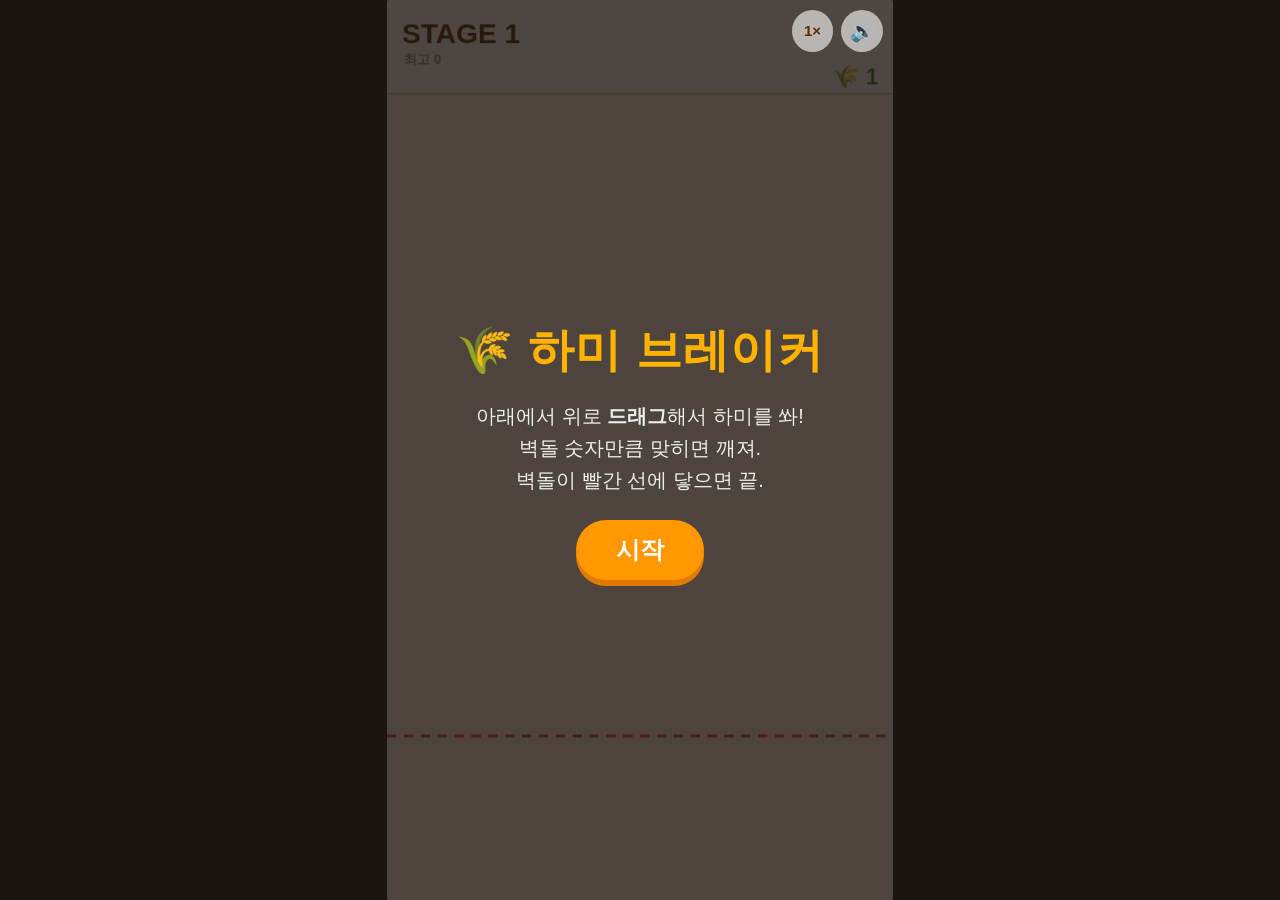
==== commit 9bfa702e: "필드 꽉차게: 9칸 화면 채우고 발사대를 데드라인 바로 아래로" ====
--- a/hami-breaker.html
+++ b/hami-breaker.html
@@ -71,7 +71,7 @@
 // ---- CONFIG : 재미 튜닝은 여기 ----
 const CFG = {
   W:540, H:960, COLS:7, GAP:6,
-  TOP:115, DEADLINE:600, LAUNCH_Y:885,   // 데드라인 위로(약 9칸에서 죽음=긴장감)
+  TOP:115, DEADLINE:785, LAUNCH_Y:850,   // 9칸이 화면 채우고, 발사대는 데드라인 바로 아래
   BALL_R:12, BALL_DRAW:3.2, BALL_SPEED:880,
   FIRE_GAP:0.04, HURRY_AFTER:4.0, MAX_TURN:7, MIN_VY:130,
   SKILL_BONUS:6,      // 한 턴에 이만큼 깰 때마다 보너스 하미 +1 (실력 보상)
@@ -82,7 +82,7 @@
   PICKUP_CHANCE:0.55, // 새 줄에 픽업 들어갈 확률
 };
 const COLW=(CFG.W-CFG.GAP*(CFG.COLS+1))/CFG.COLS;
-const ROWH=48;   // 벽돌 높이(직사각형)
+const ROWH=68;   // 벽돌 높이 (9칸이 화면 꽉 차게)
 const HEADER_H=100;  // 상단 헤더 높이(정보 영역)
 const colX=c=>CFG.GAP+c*(COLW+CFG.GAP);
 const rowY=r=>CFG.TOP+r*(ROWH+CFG.GAP);
@@ -276,7 +276,7 @@
     ball.x+=ball.vx*h; ball.y+=ball.vy*h;
     if(ball.x<R){ball.x=R;ball.vx=Math.abs(ball.vx);}
     if(ball.x>CFG.W-R){ball.x=CFG.W-R;ball.vx=-Math.abs(ball.vx);}
-    if(ball.y<R){ball.y=R;ball.vy=Math.abs(ball.vy);}
+    if(ball.y<HEADER_H+R){ball.y=HEADER_H+R;ball.vy=Math.abs(ball.vy);}   // 윗벽=헤더선
     if(ball.y>CFG.LAUNCH_Y){ ball.active=false; if(g.nextLaunchX===null)g.nextLaunchX=ball.x; return; }
     if(!g.fleeing) for(const b of g.bricks){ if(b.dead)continue;   // 탈출모드면 벽돌 통과
       if(circleBrick(ball.x,ball.y,R,b)){
@@ -409,7 +409,7 @@
   for(let i=0;i<1000;i++){
     x+=vx*dtp; y+=vy*dtp;
     if(x<R){x=R;vx=-vx;bounces++;} if(x>CFG.W-R){x=CFG.W-R;vx=-vx;bounces++;}
-    if(y<R){y=R;vy=-vy;bounces++;}
+    if(y<HEADER_H+R){y=HEADER_H+R;vy=-vy;bounces++;}
     let hit=false;
     for(const b of g.bricks){ if(b.dead)continue; if(circleBrick(x,y,R,b)){hit=true;break;} }
     if(i%4===0) pts.push({x,y});
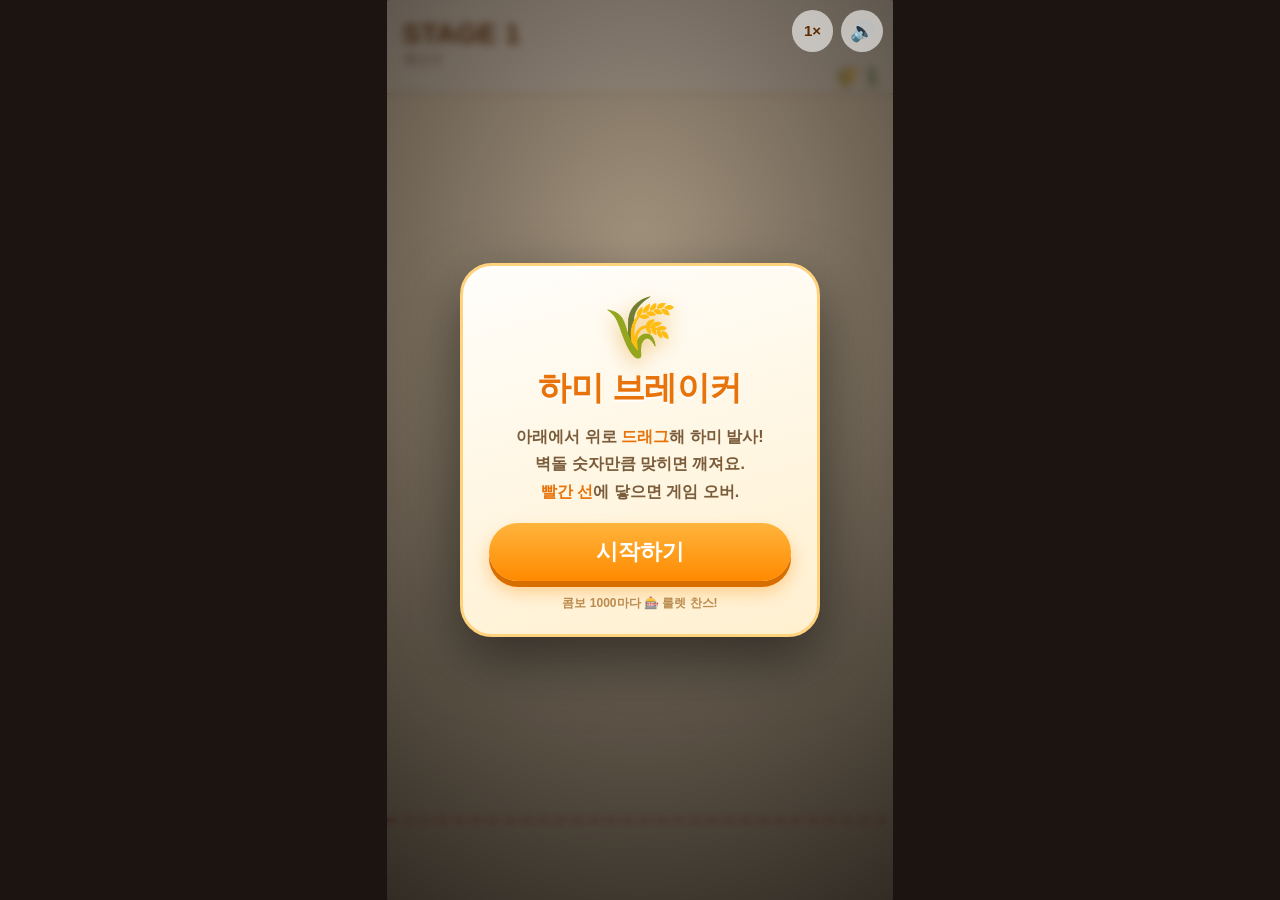
==== commit 26ea2cbb: "벽돌 얇게 복구 + 발사대 데드라인 선 위로, 시작/게임오버 화면 카드 디자인" ====
--- a/hami-breaker.html
+++ b/hami-breaker.html
@@ -18,12 +18,26 @@
   }
   canvas { display:block; width:100%; height:100%; background:#fff8e1; border-radius:2px; }
   #overlay {
-    position:absolute; inset:0; display:flex; flex-direction:column;
-    align-items:center; justify-content:center; gap:18px;
-    background:rgba(27,20,16,.78); color:#fff; text-align:center;
-    opacity:0; pointer-events:none; transition:opacity .25s;
+    position:absolute; inset:0; display:flex;
+    align-items:center; justify-content:center;
+    background:radial-gradient(120% 90% at 50% 30%, rgba(74,50,30,.5), rgba(16,11,7,.92));
+    backdrop-filter:blur(4px); -webkit-backdrop-filter:blur(4px);
+    color:#fff; text-align:center;
+    opacity:0; pointer-events:none; transition:opacity .3s;
   }
   #overlay.show { opacity:1; pointer-events:auto; }
+  #card {
+    position:relative; width:80%; max-width:360px; padding:32px 26px 22px;
+    background:linear-gradient(165deg,#fffefb 0%,#fff0cf 100%);
+    border:3px solid #ffd27d; border-radius:32px;
+    box-shadow:0 24px 60px rgba(0,0,0,.5), inset 0 3px 0 rgba(255,255,255,.85);
+    animation:cardpop .38s cubic-bezier(.2,1.35,.5,1) both;
+  }
+  @keyframes cardpop { from{transform:scale(.82);opacity:0} to{transform:scale(1);opacity:1} }
+  #logo { font-size:60px; line-height:1; filter:drop-shadow(0 6px 10px rgba(220,140,0,.45));
+    animation:bob 2.2s ease-in-out infinite; }
+  @keyframes bob { 0%,100%{transform:translateY(0)} 50%{transform:translateY(-9px)} }
+  #hint { margin-top:14px; font-size:12px; font-weight:700; color:#bb8a4d; }
   #mute {
     position:absolute; top:10px; right:10px; z-index:5;
     width:42px; height:42px; border:none; border-radius:50%;
@@ -38,15 +52,23 @@
   }
   #speed.on { background:#ff9800; color:#fff; }
   #speed:active { transform:scale(.92); }
-  #overlay h1 { font-size:clamp(28px,7vw,46px); color:#ffb300; letter-spacing:1px; }
-  #overlay p  { font-size:clamp(15px,3.6vw,20px); line-height:1.6; opacity:.9; }
-  #overlay .big { font-size:clamp(34px,9vw,60px); color:#ff9800; font-weight:800; }
+  #overlay h1 { margin:8px 0 12px; font-size:clamp(25px,6.4vw,33px); font-weight:900;
+    color:#e8730a; letter-spacing:-.5px; text-shadow:0 2px 0 #fff; }
+  #overlay p  { font-size:clamp(13px,3.4vw,16px); line-height:1.7; color:#7a5b3a; font-weight:600; }
+  #overlay p b { color:#e8730a; }
+  #scoreLine .lbl { font-size:12px; font-weight:800; color:#b08043; letter-spacing:3px; }
+  #scoreLine .big { display:block; font-size:clamp(40px,11vw,58px); font-weight:900;
+    color:#ff7a00; text-shadow:0 3px 0 #ffd27d; line-height:1.05; }
+  #scoreLine .row { margin-top:12px; font-size:15px; color:#7a5b3a; font-weight:800; }
+  #scoreLine .nb { display:inline-block; margin-top:12px; padding:5px 16px; border-radius:20px;
+    font-size:14px; font-weight:900; color:#fff; background:linear-gradient(90deg,#ff5e62,#ff9966);
+    box-shadow:0 4px 12px rgba(255,90,90,.4); animation:bob 1.2s ease-in-out infinite; }
   #btn {
-    margin-top:6px; padding:14px 40px; font-size:clamp(18px,4.4vw,24px); font-weight:700;
-    color:#fff; background:#ff9800; border:none; border-radius:40px; cursor:pointer;
-    box-shadow:0 6px 0 #e07b00; transition:transform .05s;
-  }
-  #btn:active { transform:translateY(4px); box-shadow:0 2px 0 #e07b00; }
+    margin-top:18px; padding:14px 0; width:100%; font-size:clamp(18px,4.6vw,22px); font-weight:900;
+    color:#fff; background:linear-gradient(180deg,#ffb43c,#ff8a00); border:none; border-radius:40px;
+    cursor:pointer; box-shadow:0 6px 0 #d96e00, 0 10px 18px rgba(255,140,0,.4); transition:transform .06s,box-shadow .06s;
+  }
+  #btn:active { transform:translateY(4px); box-shadow:0 2px 0 #d96e00; }
 </style>
 </head>
 <body>
@@ -55,10 +77,14 @@
   <button id="speed" aria-label="배속">1×</button>
   <button id="mute" aria-label="소리 켜기/끄기">🔊</button>
   <div id="overlay" class="show">
-    <h1 id="ttl">🌾 하미 브레이커</h1>
-    <p id="sub">아래에서 위로 <b>드래그</b>해서 하미를 쏴!<br>벽돌 숫자만큼 맞히면 깨져.<br>벽돌이 빨간 선에 닿으면 끝.</p>
-    <div id="scoreLine" style="display:none"></div>
-    <button id="btn">시작</button>
+    <div id="card">
+      <div id="logo">🌾</div>
+      <h1 id="ttl">하미 브레이커</h1>
+      <p id="sub">아래에서 위로 <b>드래그</b>해 하미 발사!<br>벽돌 숫자만큼 맞히면 깨져요.<br><b>빨간 선</b>에 닿으면 게임 오버.</p>
+      <div id="scoreLine" style="display:none"></div>
+      <button id="btn">시작하기</button>
+      <div id="hint">콤보 1000마다 🎰 룰렛 찬스!</div>
+    </div>
   </div>
 </div>
 <script>window.__HAMI_SRC__="[data-uri]";</script>
@@ -71,7 +97,7 @@
 // ---- CONFIG : 재미 튜닝은 여기 ----
 const CFG = {
   W:540, H:960, COLS:7, GAP:6,
-  TOP:115, DEADLINE:785, LAUNCH_Y:850,   // 9칸이 화면 채우고, 발사대는 데드라인 바로 아래
+  TOP:115, DEADLINE:875, LAUNCH_Y:905,   // 얇은 벽돌로 화면 꽉, 발사대는 데드라인 선 위에서 출발
   BALL_R:12, BALL_DRAW:3.2, BALL_SPEED:880,
   FIRE_GAP:0.04, HURRY_AFTER:4.0, MAX_TURN:7, MIN_VY:130,
   SKILL_BONUS:6,      // 한 턴에 이만큼 깰 때마다 보너스 하미 +1 (실력 보상)
@@ -82,7 +108,7 @@
   PICKUP_CHANCE:0.55, // 새 줄에 픽업 들어갈 확률
 };
 const COLW=(CFG.W-CFG.GAP*(CFG.COLS+1))/CFG.COLS;
-const ROWH=68;   // 벽돌 높이 (9칸이 화면 꽉 차게)
+const ROWH=44;   // 벽돌 높이 (스와이프식 얇은 직사각형)
 const HEADER_H=100;  // 상단 헤더 높이(정보 영역)
 const colX=c=>CFG.GAP+c*(COLW+CFG.GAP);
 const rowY=r=>CFG.TOP+r*(ROWH+CFG.GAP);
@@ -150,6 +176,8 @@
 const ttl=document.getElementById('ttl');
 const sub=document.getElementById('sub');
 const scoreLine=document.getElementById('scoreLine');
+const logoEl=document.getElementById('logo');
+const hintEl=document.getElementById('hint');
 
 // ---- 하미 이미지 ----
 const HAMI_IMG=new Image();
@@ -203,7 +231,7 @@
 function startRun(){
   if(!game) game=newGame();
   const g=game;
-  g.stage=1; g.ballCount=1; g.score=1;
+  g.stage=1; g.ballCount=1; g.score=1; g.prevBest=g.best;
   g.balls=[]; g.bricks=[]; g.pickups=[]; g.particles=[]; g.popups=[];
   g.aim=null; g.nextLaunchX=null; g.fireQueue=0; g.turnTime=0;
   g.combo=0; g.comboPunch=0; g.comboHitT=9; g.turnContacts=0; g.cleared=0; g.nextMilestone=1000; g.slowDone=false;
@@ -397,9 +425,12 @@
 }
 function gameOver(g){
   g.state='over'; SND.over(); emitResult(g);
+  const isNew = g.best>(g.prevBest||0);
   showOverlay('게임 오버',
-    `<div class="big">STAGE ${g.stage}</div><p>최고 ${g.best} · 하미 ${g.ballCount}마리</p>`,
-    '다시', ()=>{ startRun(); });
+    `<div class="lbl">최종 스테이지</div><span class="big">${g.stage}</span>`+
+    `<div class="row">🏆 최고 ${g.best}　·　🌾 하미 ${g.ballCount}</div>`+
+    (isNew?`<div class="nb">🎉 신기록 달성!</div>`:''),
+    '다시 도전', ()=>{ startRun(); }, '💥');
 }
 
 // ---- 궤적 예측 ----
@@ -641,8 +672,10 @@
 
 // ---- 오버레이 / 버튼 ----
 let overlayAction=startRun;
-function showOverlay(title,html,label,action){
+function showOverlay(title,html,label,action,emoji){
   ttl.innerHTML=title; sub.style.display='none';
+  if(emoji) logoEl.textContent=emoji;
+  if(hintEl) hintEl.style.display='none';
   scoreLine.style.display='block'; scoreLine.innerHTML=html;
   btn.textContent=label; overlayAction=action; overlay.classList.add('show');
 }
@@ -661,6 +694,7 @@
   speedBtn.textContent=gameSpeed===1.5?'1.5×':'1×'; speedBtn.classList.toggle('on',gameSpeed===1.5); });
 
 game=newGame();
+if(game.best>0 && hintEl) hintEl.innerHTML='🏆 최고 STAGE '+game.best+' · 콤보 1000마다 🎰 룰렛!';
 requestAnimationFrame(loop);
 
 </script>
